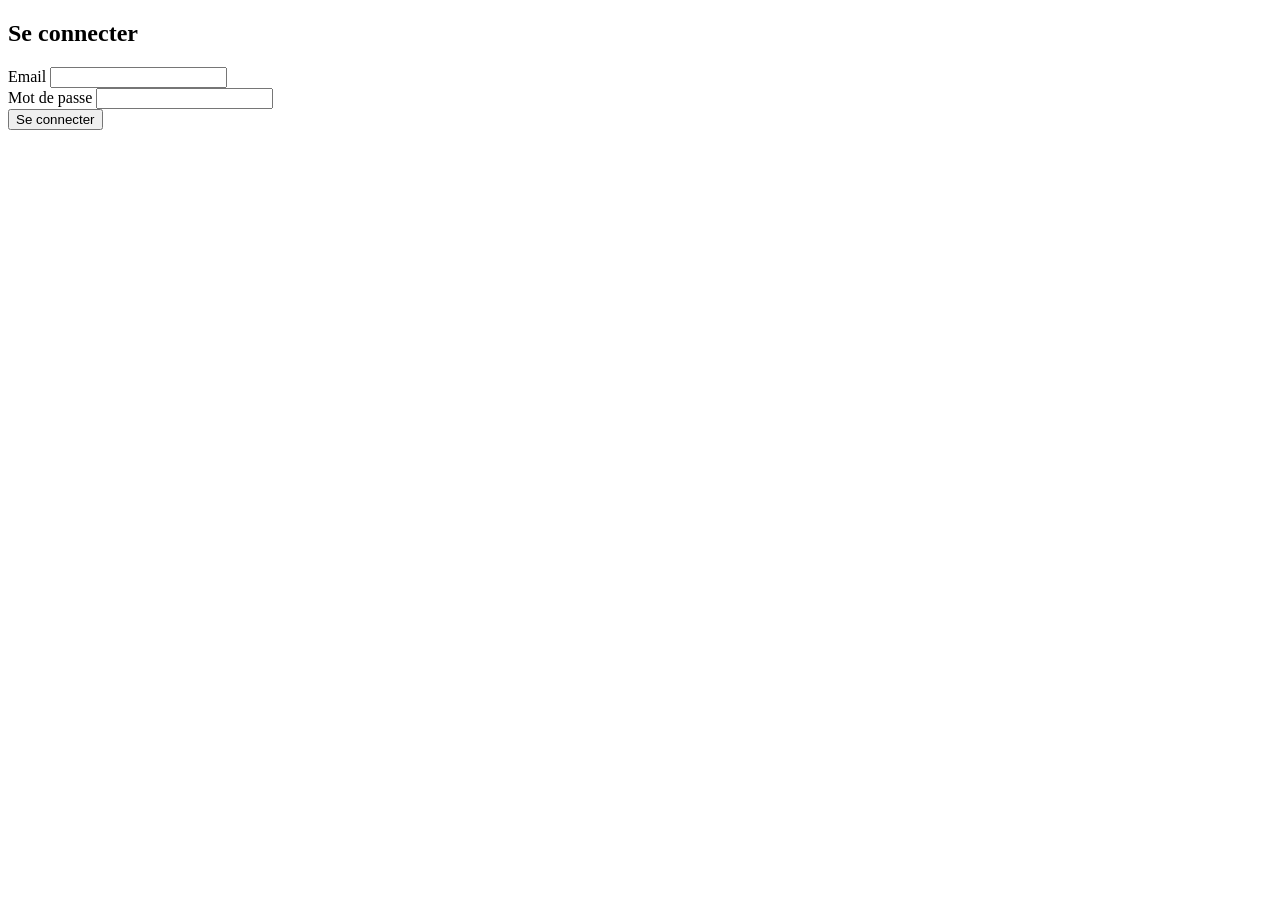
==== form/index.html @ 9e53519d "Update index.html" ====
Index · HTML
<!DOCTYPE html>
<html lang="fr">
<head>
    <meta charset="UTF-8">
    <meta name="viewport" content="width=device-width, initial-scale=1.0">
    <title>Accueil – Portail de signalements</title>
    <link rel="stylesheet" href="style.css">
</head>
<body>
    <div class="index-container">
        <h1>Portail de signalements internes</h1>
        <p id="welcome-message">Bienvenue</p>

        <div class="menu">
            <a href="harcèlement_report_form.html" class="menu-card">
                <h2> Déposer un signalement</h2>
                <p>Signalez un comportement problématique de façon confidentielle ou anonyme.</p>
            </a>

            <div class="menu-card">
                <h2> Suivre mon signalement</h2>
                <p>Consultez l'état de votre dossier grâce à votre code de suivi.</p>
                <input type="text" placeholder="Code de suivi (ex: SIG-2025-034)" style="margin-top:10px; width:100%; padding:8px; box-sizing:border-box;">
                <button style="margin-top:8px;">Rechercher</button>
            </div>
        </div>

        <br>
        <button onclick="logout()">Se déconnecter</button>
        <p id="message"></p>
    </div>

    <script>

      
        // Vérifie si l'utilisateur est connecté
        const user = JSON.parse(localStorage.getItem('user'));
        if (!user) {
            window.location.href = 'login.html';
        } else {
            document.getElementById('welcome-message').textContent = 'Bienvenue, ' + user.email;
        }

        function logout() {
            localStorage.removeItem('user');
            window.location.href = 'login.html';
        }
    </script>
</body>
</html>
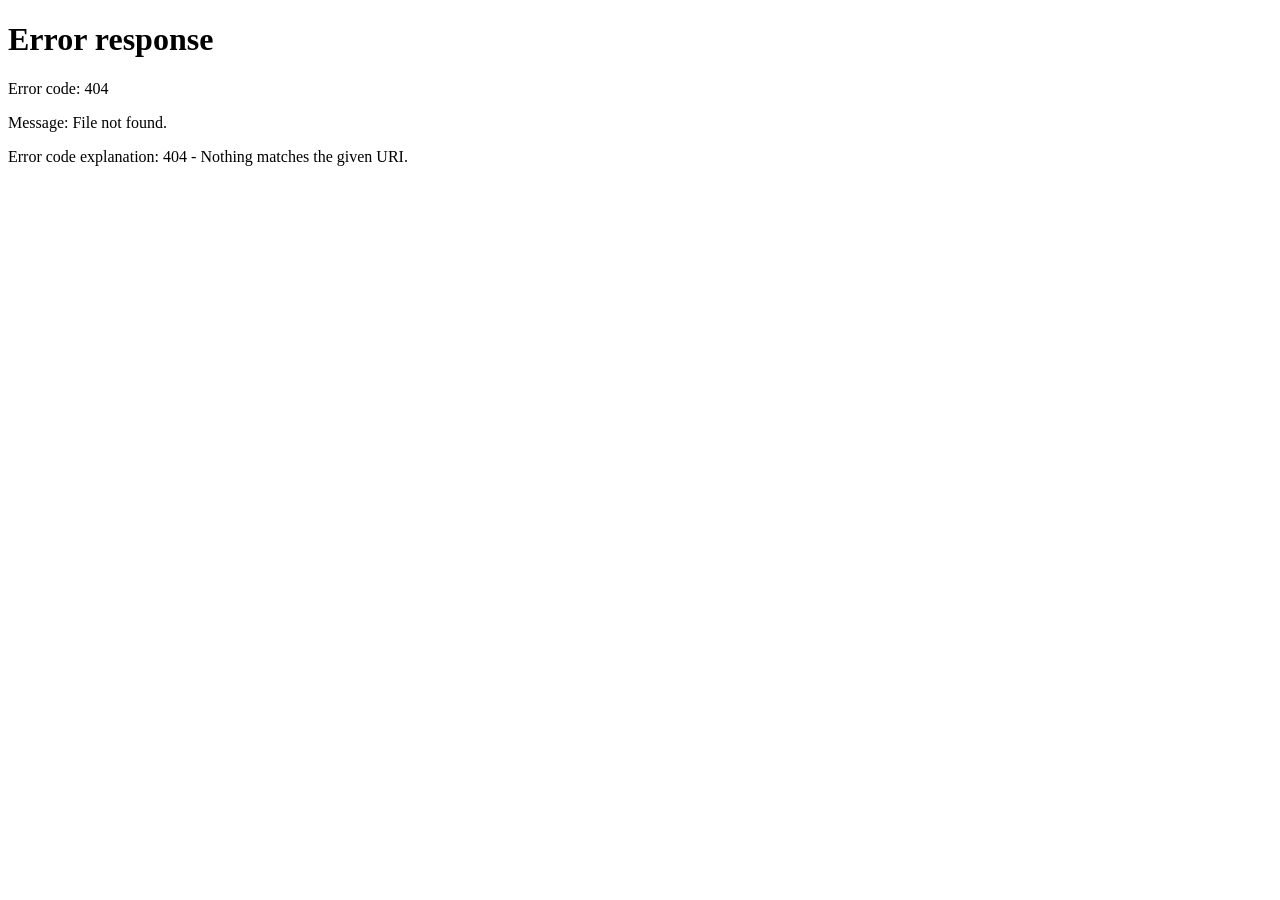
==== commit ac15e6fe: "Update index.html" ====
--- a/form/index.html
+++ b/form/index.html
@@ -13,13 +13,13 @@
         <p id="welcome-message">Bienvenue</p>
 
         <div class="menu">
-            <a href="harcèlement_report_form.html" class="menu-card">
-                <h2> Déposer un signalement</h2>
+            <a href="form/harassment_report_form.html" class="menu-card">
+                <h2>Déposer un signalement</h2>
                 <p>Signalez un comportement problématique de façon confidentielle ou anonyme.</p>
             </a>
 
             <div class="menu-card">
-                <h2> Suivre mon signalement</h2>
+                <h2>Suivre mon signalement</h2>
                 <p>Consultez l'état de votre dossier grâce à votre code de suivi.</p>
                 <input type="text" placeholder="Code de suivi (ex: SIG-2025-034)" style="margin-top:10px; width:100%; padding:8px; box-sizing:border-box;">
                 <button style="margin-top:8px;">Rechercher</button>
@@ -37,14 +37,14 @@
         // Vérifie si l'utilisateur est connecté
         const user = JSON.parse(localStorage.getItem('user'));
         if (!user) {
-            window.location.href = 'login.html';
+            window.location.href = 'form/login.html';
         } else {
             document.getElementById('welcome-message').textContent = 'Bienvenue, ' + user.email;
         }
 
         function logout() {
             localStorage.removeItem('user');
-            window.location.href = 'login.html';
+            window.location.href = 'form/login.html';
         }
     </script>
 </body>
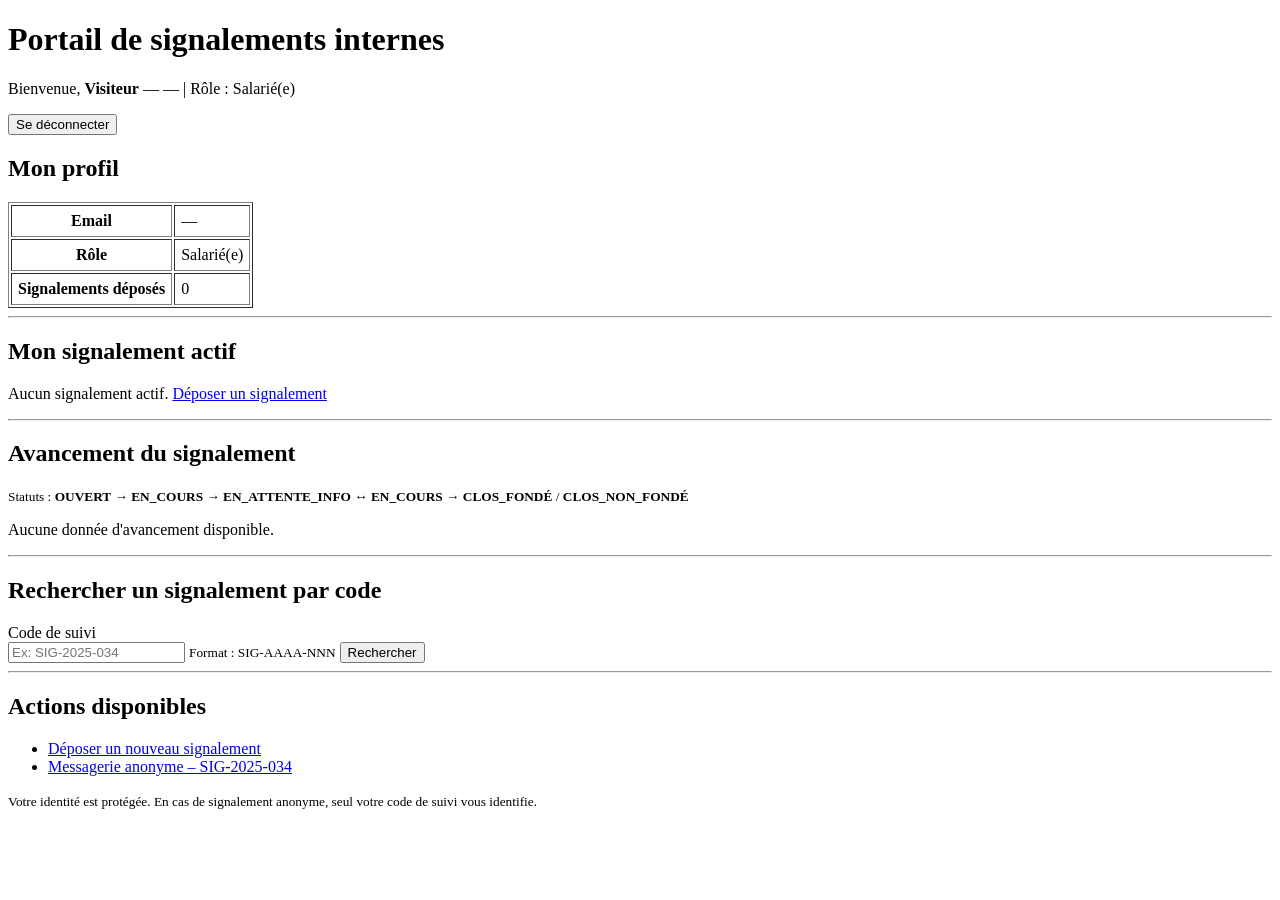
==== commit be9095a0: "Update index.html" ====
--- a/form/index.html
+++ b/form/index.html
@@ -1,51 +1,412 @@
-Index · HTML
 <!DOCTYPE html>
 <html lang="fr">
 <head>
     <meta charset="UTF-8">
     <meta name="viewport" content="width=device-width, initial-scale=1.0">
-    <title>Accueil – Portail de signalements</title>
-    <link rel="stylesheet" href="style.css">
+    <meta name="description" content="Portail de signalements internes – HRComplianceTech Solutions">
+    <title>Portail de signalements – HRComplianceTech Solutions</title>
 </head>
 <body>
-    <div class="index-container">
-        <h1>Portail de signalements internes</h1>
-        <p id="welcome-message">Bienvenue</p>
-
-        <div class="menu">
-            <a href="form/harassment_report_form.html" class="menu-card">
-                <h2>Déposer un signalement</h2>
-                <p>Signalez un comportement problématique de façon confidentielle ou anonyme.</p>
-            </a>
-
-            <div class="menu-card">
-                <h2>Suivre mon signalement</h2>
-                <p>Consultez l'état de votre dossier grâce à votre code de suivi.</p>
-                <input type="text" placeholder="Code de suivi (ex: SIG-2025-034)" style="margin-top:10px; width:100%; padding:8px; box-sizing:border-box;">
-                <button style="margin-top:8px;">Rechercher</button>
-            </div>
+
+<header>
+    <h1>Portail de signalements internes</h1>
+    <nav aria-label="Navigation utilisateur">
+        <p>Bienvenue, <strong id="welcomeName"></strong> — <span id="welcomeEmail"></span> | Rôle : <span id="welcomeRole"></span></p>
+        <button id="logoutBtn" type="button">Se déconnecter</button>
+    </nav>
+</header>
+
+<main>
+
+    <section id="section-profil" aria-labelledby="titre-profil">
+        <h2 id="titre-profil">Mon profil</h2>
+        <table border="1" cellpadding="6">
+            <tbody>
+                <tr><th scope="row">Email</th><td id="profileEmail"></td></tr>
+                <tr><th scope="row">Rôle</th><td id="profileRole"></td></tr>
+                <tr><th scope="row">Signalements déposés</th><td id="totalCount"></td></tr>
+            </tbody>
+        </table>
+    </section>
+
+    <hr>
+
+    <section id="section-signalement" aria-labelledby="titre-signalement">
+        <h2 id="titre-signalement">Mon signalement actif</h2>
+        <div id="activeReport" aria-live="polite"></div>
+    </section>
+
+    <hr>
+
+    <section id="section-avancement" aria-labelledby="titre-avancement">
+        <h2 id="titre-avancement">Avancement du signalement</h2>
+        <p><small>Statuts : <strong>OUVERT</strong> → <strong>EN_COURS</strong> → <strong>EN_ATTENTE_INFO</strong> ↔ <strong>EN_COURS</strong> → <strong>CLOS_FONDÉ</strong> / <strong>CLOS_NON_FONDÉ</strong></small></p>
+        <div id="progressSection" aria-live="polite"></div>
+    </section>
+
+    <hr>
+
+    <section id="section-recherche" aria-labelledby="titre-recherche">
+        <h2 id="titre-recherche">Rechercher un signalement par code</h2>
+        <label for="searchInput">Code de suivi</label><br>
+        <input type="text" id="searchInput" placeholder="Ex: SIG-2025-034"
+               autocomplete="off" spellcheck="false" maxlength="20"
+               pattern="SIG-\d{4}-\d{3,}" aria-describedby="searchHint">
+        <span id="searchHint"><small> Format : SIG-AAAA-NNN</small></span>
+        <button type="button" id="searchBtn">Rechercher</button>
+        <div id="searchResult" role="status" aria-live="polite"></div>
+    </section>
+
+    <hr>
+
+    <section id="section-actions" aria-labelledby="titre-actions">
+        <h2 id="titre-actions">Actions disponibles</h2>
+        <div id="actionsSection"></div>
+    </section>
+
+    <section id="rhSection" aria-labelledby="titre-rh" hidden>
+        <hr>
+        <h2 id="titre-rh">Tableau de bord RH / Juriste</h2>
+        <label for="filterStatus">Statut :</label>
+        <select id="filterStatus">
+            <option value="">Tous</option>
+            <option value="OUVERT">Ouvert</option>
+            <option value="EN_COURS">En cours d'instruction</option>
+            <option value="EN_ATTENTE_INFO">En attente d'informations</option>
+            <option value="CLOS_FONDE">Clôturé – Fondé</option>
+            <option value="CLOS_NON_FONDE">Clôturé – Non fondé</option>
+        </select>
+        <label for="filterType">Type :</label>
+        <select id="filterType">
+            <option value="">Tous</option>
+            <option value="moral_harassment">Harcèlement moral</option>
+            <option value="sexual_harassment">Harcèlement sexuel</option>
+            <option value="discriminatory_harassment">Harcèlement discriminatoire</option>
+            <option value="abuse_of_authority">Abus d'autorité</option>
+            <option value="discrimination">Discrimination</option>
+            <option value="ethics">Atteinte à l'éthique / intégrité</option>
+        </select>
+        <p id="rhTableCount" aria-live="polite"></p>
+        <table border="1" cellpadding="6" id="rhTable">
+            <caption>Signalements en attente de traitement</caption>
+            <thead>
+                <tr><th scope="col">Code</th><th scope="col">Type</th><th scope="col">Statut</th><th scope="col">Date de dépôt</th><th scope="col">Anonyme</th><th scope="col">Action</th></tr>
+            </thead>
+            <tbody id="rhTableBody"></tbody>
+        </table>
+    </section>
+
+    <section id="section-log" aria-labelledby="titre-log" hidden>
+        <hr>
+        <h2 id="titre-log">Journal d'activité (session en cours)</h2>
+        <p><small>Les 10 dernières actions de cette session.</small></p>
+        <div id="sessionLog" role="log" aria-live="polite" aria-atomic="false">
+            <p><em>Aucune action enregistrée pour l'instant.</em></p>
         </div>
-
-        <br>
-        <button onclick="logout()">Se déconnecter</button>
-        <p id="message"></p>
-    </div>
-
-    <script>
-
-      
-        // Vérifie si l'utilisateur est connecté
-        const user = JSON.parse(localStorage.getItem('user'));
-        if (!user) {
-            window.location.href = 'form/login.html';
-        } else {
-            document.getElementById('welcome-message').textContent = 'Bienvenue, ' + user.email;
-        }
-
-        function logout() {
-            localStorage.removeItem('user');
-            window.location.href = 'form/login.html';
-        }
-    </script>
+    </section>
+
+</main>
+
+
+<script>
+/* =====================================================================
+   UTILITAIRES
+===================================================================== */
+
+const $ = id => document.getElementById(id);
+
+function escapeHTML(val) {
+    if (val == null) return '';
+    return String(val)
+        .replace(/&/g, '&amp;').replace(/</g, '&lt;')
+        .replace(/>/g, '&gt;').replace(/"/g, '&quot;').replace(/'/g, '&#039;');
+}
+
+function now() {
+    return new Date().toLocaleString('fr-FR', {
+        day: '2-digit', month: '2-digit', year: 'numeric', hour: '2-digit', minute: '2-digit'
+    });
+}
+
+/* =====================================================================
+   CONSTANTES ET LIBELLÉS
+===================================================================== */
+
+const VALID_ROLES   = ['salarie', 'rh', 'juriste', 'admin'];
+const ROLE_LABELS   = { salarie: 'Salarié(e)', rh: 'Responsable RH', juriste: 'Juriste', admin: 'Administrateur technique' };
+const STATUS_LABELS = { OUVERT: 'Ouvert', EN_COURS: "En cours d'instruction", EN_ATTENTE_INFO: "En attente d'informations", CLOS_FONDE: 'Clôturé – Fondé', CLOS_NON_FONDE: 'Clôturé – Non fondé' };
+const TYPE_LABELS   = { moral_harassment: 'Harcèlement moral', sexual_harassment: 'Harcèlement sexuel', discriminatory_harassment: 'Harcèlement discriminatoire', abuse_of_authority: "Abus d'autorité", discrimination: 'Discrimination', ethics: "Atteinte à l'éthique / intégrité" };
+const CODE_REGEX    = /^SIG-\d{4}-\d{3,}$/;
+
+/* =====================================================================
+   DONNÉES MOCKÉES
+===================================================================== */
+
+const mockReports = {
+    'SIG-2025-034': {
+        type: 'moral_harassment', status: 'EN_COURS', date: '12/03/2025',
+        anonymous: false, author: 'Marie Lambert', title: 'Pression répétée de la hiérarchie',
+        steps: [
+            { label: 'Signalement déposé',      date: '12/03/2025 09h14',  done: true },
+            { label: 'Accusé de réception',      date: '12/03/2025 09h22',  done: true },
+            { label: 'Instruction en cours',     date: 'Depuis 14/03/2025', done: false, current: true },
+            { label: 'Audition (si nécessaire)', date: '',                  done: false },
+            { label: 'Décision et clôture',      date: '',                  done: false }
+        ]
+    },
+    'SIG-2025-011': {
+        type: 'abuse_of_authority', status: 'CLOS_FONDE', date: '15/01/2025',
+        anonymous: true, author: 'Anonyme', title: 'Comportement intimidant du responsable de service',
+        steps: [
+            { label: 'Signalement déposé',  date: '15/01/2025', done: true },
+            { label: 'Accusé de réception', date: '15/01/2025', done: true },
+            { label: 'Instruction',         date: '20/01/2025', done: true },
+            { label: 'Audition',            date: '28/01/2025', done: true },
+            { label: 'Clôture – Fondé',     date: '10/02/2025', done: true }
+        ]
+    },
+    'SIG-2025-050': {
+        type: 'sexual_harassment', status: 'EN_ATTENTE_INFO', date: '01/03/2025',
+        anonymous: false, author: 'Paul Dupont', title: 'Comportements déplacés lors de réunions',
+        steps: [
+            { label: 'Signalement déposé',        date: '01/03/2025',        done: true },
+            { label: 'Accusé de réception',        date: '01/03/2025',        done: true },
+            { label: "En attente d'informations",  date: 'Depuis 05/03/2025', done: false, current: true },
+            { label: 'Audition (si nécessaire)',   date: '',                  done: false },
+            { label: 'Décision et clôture',        date: '',                  done: false }
+        ]
+    }
+};
+
+/* =====================================================================
+   GESTION UTILISATEUR
+===================================================================== */
+
+function buildGuestUser() { return { first_name: 'Visiteur', last_name: '', email: '—', role: 'salarie' }; }
+function fullName(u)       { return `${u.first_name} ${u.last_name}`.trim(); }
+
+function loadUser() {
+    try {
+        const raw = localStorage.getItem('user');
+        if (!raw) return buildGuestUser();
+        const p = JSON.parse(raw);
+        const invalid = typeof p.first_name !== 'string' || !p.first_name.trim()
+                     || typeof p.last_name  !== 'string' || typeof p.email !== 'string'
+                     || !VALID_ROLES.includes(p.role);
+        if (invalid) { console.warn('[Auth] Données invalides – utilisateur invité.'); return buildGuestUser(); }
+        return { first_name: p.first_name.trim(), last_name: p.last_name.trim(), email: p.email.trim(), role: p.role };
+    } catch (e) {
+        console.error('[Auth]', e);
+        return buildGuestUser();
+    }
+}
+
+const user = loadUser();
+
+/* =====================================================================
+   JOURNAL DE SESSION
+===================================================================== */
+
+const sessionLog = [];
+
+function logAction(action, detail = '') {
+    sessionLog.unshift({ timestamp: now(), role: ROLE_LABELS[user.role] || user.role, action, detail });
+    if (sessionLog.length > 50) sessionLog.pop();
+    renderLog();
+}
+
+function renderLog() {
+    const logDiv = $('sessionLog');
+    if (!logDiv) return;
+    const rows = sessionLog.slice(0, 10);
+    if (!rows.length) { logDiv.innerHTML = '<p><em>Aucune action enregistrée.</em></p>'; return; }
+    logDiv.innerHTML =
+        `<table border="1" cellpadding="4"><thead><tr><th>Heure</th><th>Rôle</th><th>Action</th><th>Détail</th></tr></thead><tbody>` +
+        rows.map(e =>
+            `<tr><td><small>${escapeHTML(e.timestamp)}</small></td><td>${escapeHTML(e.role)}</td>` +
+            `<td>${escapeHTML(e.action)}</td><td>${escapeHTML(e.detail)}</td></tr>`
+        ).join('') + '</tbody></table>';
+}
+
+/* =====================================================================
+   LOGIQUE MÉTIER
+===================================================================== */
+
+function getReportByCode(code)  { return mockReports[code.toUpperCase()] || null; }
+function countUserReports()     { return Object.values(mockReports).filter(r => r.author === fullName(user)).length; }
+function canAccessReport(report){ return ['rh', 'juriste', 'admin'].includes(user.role) || report.author === fullName(user) || report.anonymous; }
+
+function findActiveReportCode() {
+    const closed = ['CLOS_FONDE', 'CLOS_NON_FONDE'];
+    return Object.keys(mockReports).find(code => {
+        const r = mockReports[code];
+        return r.author === fullName(user) && !closed.includes(r.status);
+    }) || null;
+}
+
+/* =====================================================================
+   FONCTIONS DE RENDU
+===================================================================== */
+
+function renderProfile() {
+    const name  = fullName(user);
+    const email = user.email;
+    const role  = ROLE_LABELS[user.role] || user.role;
+    $('welcomeName').textContent  = name;
+    $('welcomeEmail').textContent = email;
+    $('welcomeRole').textContent  = role;
+    $('profileEmail').textContent = email;
+    $('profileRole').textContent  = role;
+    $('totalCount').textContent   = countUserReports();
+    document.title = `Portail – ${role} | HRComplianceTech`;
+}
+
+function renderActiveReport() {
+    const div  = $('activeReport');
+    const code = findActiveReportCode();
+    if (!code) {
+        div.innerHTML = '<p>Aucun signalement actif. <a href="form/harassment_report_form.html">Déposer un signalement</a></p>';
+        return;
+    }
+    const r = mockReports[code];
+    div.innerHTML = `
+        <table border="1" cellpadding="6"><tbody>
+        <tr><th scope="row">Code</th><td><strong>${escapeHTML(code)}</strong></td></tr>
+        <tr><th scope="row">Type</th><td>${escapeHTML(TYPE_LABELS[r.type]     || r.type)}</td></tr>
+        <tr><th scope="row">Titre</th><td>${escapeHTML(r.title)}</td></tr>
+        <tr><th scope="row">Statut</th><td><strong>${escapeHTML(STATUS_LABELS[r.status] || r.status)}</strong></td></tr>
+        <tr><th scope="row">Date de dépôt</th><td>${escapeHTML(r.date)}</td></tr>
+        <tr><th scope="row">Anonyme</th><td>${r.anonymous ? 'Oui' : 'Non'}</td></tr>
+        </tbody></table>`;
+    logAction('Consultation signalement actif', code);
+}
+
+function renderProgress() {
+    const div  = $('progressSection');
+    const code = findActiveReportCode();
+    if (!code || !mockReports[code].steps) {
+        div.innerHTML = "<p>Aucune donnée d'avancement disponible.</p>";
+        return;
+    }
+    const steps = mockReports[code].steps;
+    const done  = steps.filter(s => s.done).length;
+    const pct   = Math.round((done / steps.length) * 100);
+    div.innerHTML =
+        '<ol>' + steps.map(s => {
+            const marker = s.done ? ' ✔' : (s.current ? ' → <em>(étape en cours)</em>' : '');
+            return `<li><strong>${escapeHTML(s.label)}</strong>${s.date ? ' – ' + escapeHTML(s.date) : ''}${marker}</li>`;
+        }).join('') + '</ol>' +
+        `<p>Progression : <progress value="${pct}" max="100" aria-label="${pct}%"></progress> ${pct}&nbsp;% (${done}/${steps.length} étapes)</p>`;
+}
+
+function renderActions() {
+    const div  = $('actionsSection');
+    const code = findActiveReportCode() || 'SIG-2025-034';
+    if (user.role === 'salarie') {
+        div.innerHTML =
+            `<ul><li><a href="form/harassment_report_form.html">Déposer un nouveau signalement</a></li>` +
+            `<li><a href="form/messaging.html?code=${encodeURIComponent(code)}">Messagerie anonyme – ${escapeHTML(code)}</a></li></ul>` +
+            `<p><small>Votre identité est protégée. En cas de signalement anonyme, seul votre code de suivi vous identifie.</small></p>`;
+    } else if (user.role === 'rh' || user.role === 'juriste') {
+        div.innerHTML =
+            `<ul><li><a href="dashboard/rh_dashboard.html">Accéder au portail RH/Juriste</a></li>` +
+            `<li><a href="dashboard/stats.html">Statistiques et indicateurs</a></li></ul>`;
+        $('rhSection').removeAttribute('hidden');
+        $('section-log').removeAttribute('hidden');
+        renderRhTable();
+        logAction('Accès tableau de bord RH/Juriste');
+    } else if (user.role === 'admin') {
+        div.innerHTML =
+            `<ul><li><a href="admin/users.html">Gestion des utilisateurs et des droits</a></li>` +
+            `<li><a href="admin/audit_log.html">Journal d'audit complet</a></li>` +
+            `<li><a href="admin/sync.html">Synchronisation avec l'application bureautique</a></li></ul>`;
+        $('section-log').removeAttribute('hidden');
+        logAction('Connexion administrateur');
+    }
+}
+
+function renderRhTable(filterStatus = '', filterType = '') {
+    let entries = Object.entries(mockReports).map(([code, report]) => ({ code, report }));
+    if (filterStatus) entries = entries.filter(e => e.report.status === filterStatus);
+    if (filterType)   entries = entries.filter(e => e.report.type   === filterType);
+    $('rhTableCount').textContent = `${entries.length} signalement(s) affiché(s).`;
+    const tbody = $('rhTableBody');
+    if (!entries.length) {
+        tbody.innerHTML = '<tr><td colspan="6"><em>Aucun signalement ne correspond aux filtres.</em></td></tr>';
+        return;
+    }
+    tbody.innerHTML = entries.map(({ code, report: r }) =>
+        `<tr><td>${escapeHTML(code)}</td>` +
+        `<td>${escapeHTML(TYPE_LABELS[r.type]     || r.type)}</td>` +
+        `<td>${escapeHTML(STATUS_LABELS[r.status] || r.status)}</td>` +
+        `<td>${escapeHTML(r.date)}</td>` +
+        `<td>${r.anonymous ? 'Oui' : 'Non'}</td>` +
+        `<td><a href="dashboard/case.html?id=${encodeURIComponent(code)}">Ouvrir le dossier</a></td></tr>`
+    ).join('');
+}
+
+/* =====================================================================
+   INTERACTIONS UTILISATEUR
+===================================================================== */
+
+function searchReport() {
+    const code   = $('searchInput').value.trim().toUpperCase();
+    const result = $('searchResult');
+    if (!CODE_REGEX.test(code)) {
+        result.innerHTML = '<p role="alert"><strong>Format invalide.</strong> Attendu : SIG-AAAA-NNN (ex : SIG-2025-034).</p>';
+        return;
+    }
+    const report = getReportByCode(code);
+    if (!report) {
+        result.innerHTML = `<p role="alert">Aucun signalement trouvé pour « ${escapeHTML(code)} ».</p>`;
+        logAction('Recherche – introuvable', code);
+        return;
+    }
+    if (!canAccessReport(report)) {
+        result.innerHTML = `<p role="alert"><strong>Accès refusé.</strong> Ce signalement n'est pas accessible avec votre rôle.</p>`;
+        logAction('Recherche – accès refusé', code);
+        return;
+    }
+    result.innerHTML =
+        `<p><strong>${escapeHTML(code)}</strong> – ${escapeHTML(TYPE_LABELS[report.type] || report.type)}</p>` +
+        `<p>Titre : ${escapeHTML(report.title)} | Statut : <strong>${escapeHTML(STATUS_LABELS[report.status] || report.status)}</strong></p>` +
+        `<p>Déposé le : ${escapeHTML(report.date)} | Anonyme : ${report.anonymous ? 'Oui' : 'Non'}</p>`;
+    logAction('Consultation via recherche', code);
+}
+
+function logout() {
+    if (!confirm('Confirmer la déconnexion ?')) return;
+    logAction('Déconnexion');
+    localStorage.removeItem('user');
+    sessionStorage.clear();
+    window.location.replace('form/login.html');
+}
+
+/* =====================================================================
+   INITIALISATION
+===================================================================== */
+
+function init() {
+    renderProfile();
+    renderActiveReport();
+    renderProgress();
+    renderActions();
+    logAction('Connexion au portail');
+}
+
+$('logoutBtn').addEventListener('click', logout);
+$('searchBtn').addEventListener('click', searchReport);
+$('searchInput').addEventListener('keydown', e => { if (e.key === 'Enter') searchReport(); });
+
+['filterStatus', 'filterType'].forEach(id => {
+    $(id).addEventListener('change', function () {
+        renderRhTable($('filterStatus').value, $('filterType').value);
+        logAction(id === 'filterStatus' ? 'Filtre statut' : 'Filtre type', this.value || 'Tous');
+    });
+});
+
+init();
+</script>
+
 </body>
 </html>
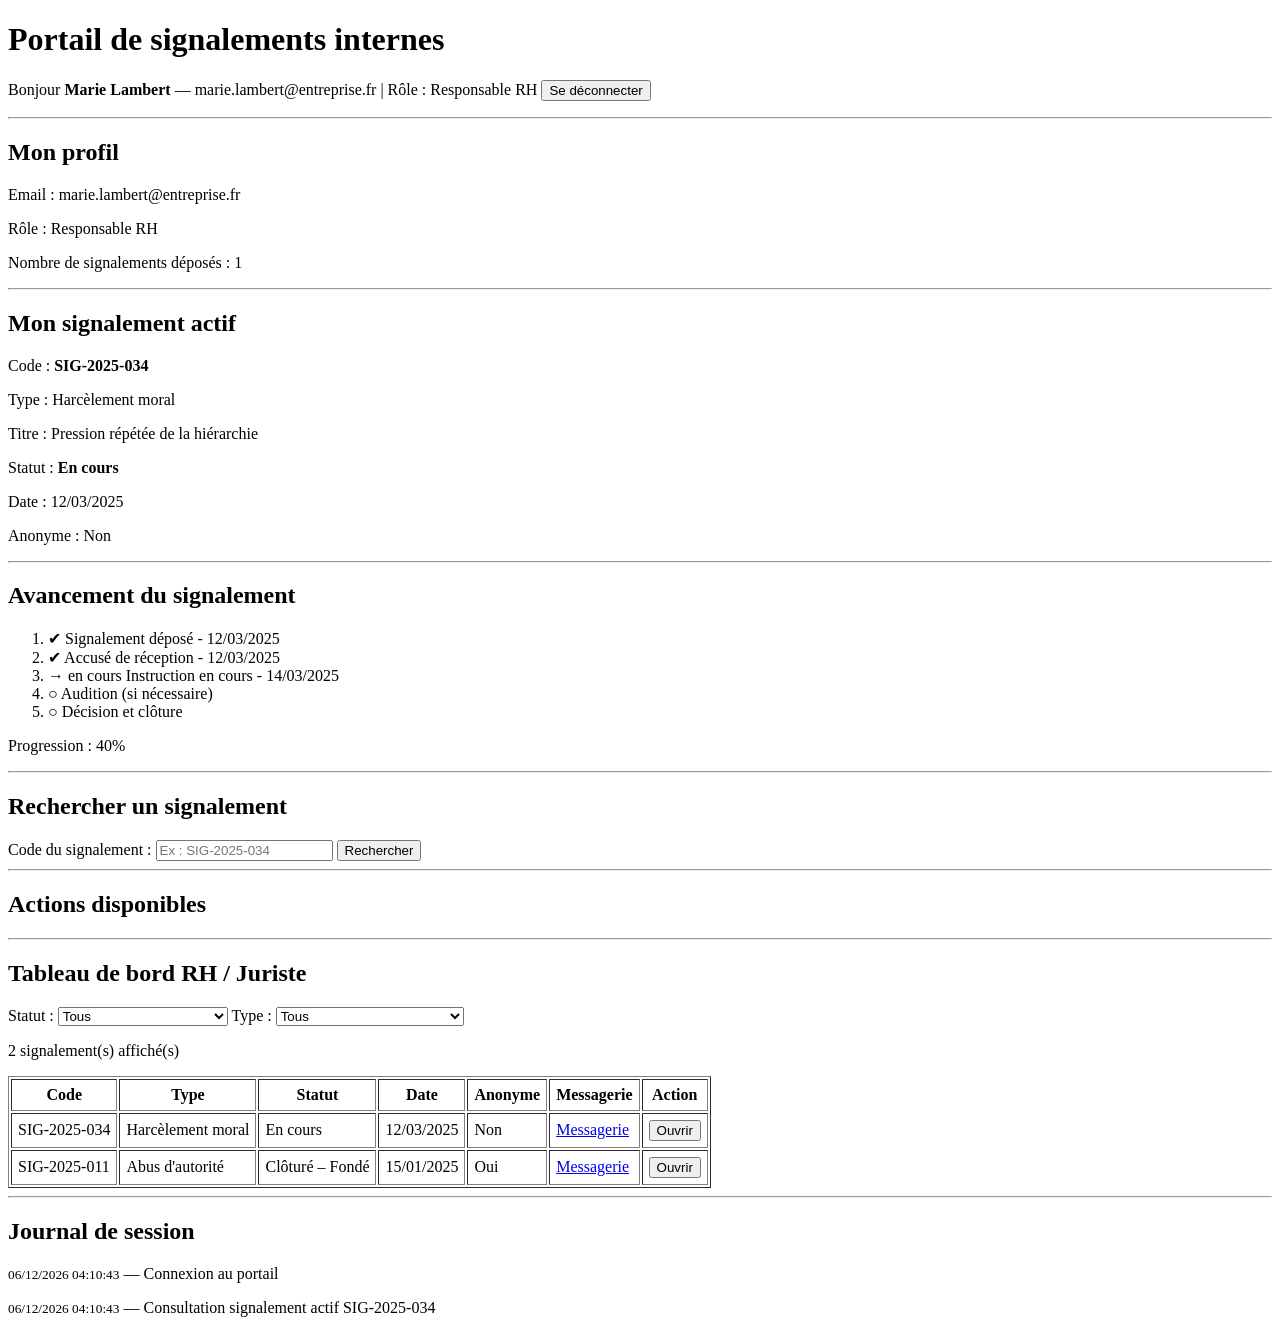
==== commit 0c0c436c: "Update index.html" ====
--- a/form/index.html
+++ b/form/index.html
@@ -1,411 +1,402 @@
 <!DOCTYPE html>
 <html lang="fr">
+
 <head>
-    <meta charset="UTF-8">
-    <meta name="viewport" content="width=device-width, initial-scale=1.0">
-    <meta name="description" content="Portail de signalements internes – HRComplianceTech Solutions">
-    <title>Portail de signalements – HRComplianceTech Solutions</title>
+<meta charset="UTF-8">
+<meta name="viewport" content="width=device-width, initial-scale=1.0">
+<title>Portail de signalement interne – HRComplianceTech</title>
 </head>
+
 <body>
 
 <header>
-    <h1>Portail de signalements internes</h1>
-    <nav aria-label="Navigation utilisateur">
-        <p>Bienvenue, <strong id="welcomeName"></strong> — <span id="welcomeEmail"></span> | Rôle : <span id="welcomeRole"></span></p>
-        <button id="logoutBtn" type="button">Se déconnecter</button>
-    </nav>
+<h1>Portail de signalements internes</h1>
+
+<p>
+Bonjour <strong id="welcomeName"></strong> —
+<span id="welcomeEmail"></span> |
+Rôle : <span id="welcomeRole"></span>
+<button id="logoutBtn" type="button">Se déconnecter</button>
+</p>
 </header>
 
+<hr>
+
 <main>
 
-    <section id="section-profil" aria-labelledby="titre-profil">
-        <h2 id="titre-profil">Mon profil</h2>
-        <table border="1" cellpadding="6">
-            <tbody>
-                <tr><th scope="row">Email</th><td id="profileEmail"></td></tr>
-                <tr><th scope="row">Rôle</th><td id="profileRole"></td></tr>
-                <tr><th scope="row">Signalements déposés</th><td id="totalCount"></td></tr>
-            </tbody>
-        </table>
-    </section>
-
-    <hr>
-
-    <section id="section-signalement" aria-labelledby="titre-signalement">
-        <h2 id="titre-signalement">Mon signalement actif</h2>
-        <div id="activeReport" aria-live="polite"></div>
-    </section>
-
-    <hr>
-
-    <section id="section-avancement" aria-labelledby="titre-avancement">
-        <h2 id="titre-avancement">Avancement du signalement</h2>
-        <p><small>Statuts : <strong>OUVERT</strong> → <strong>EN_COURS</strong> → <strong>EN_ATTENTE_INFO</strong> ↔ <strong>EN_COURS</strong> → <strong>CLOS_FONDÉ</strong> / <strong>CLOS_NON_FONDÉ</strong></small></p>
-        <div id="progressSection" aria-live="polite"></div>
-    </section>
-
-    <hr>
-
-    <section id="section-recherche" aria-labelledby="titre-recherche">
-        <h2 id="titre-recherche">Rechercher un signalement par code</h2>
-        <label for="searchInput">Code de suivi</label><br>
-        <input type="text" id="searchInput" placeholder="Ex: SIG-2025-034"
-               autocomplete="off" spellcheck="false" maxlength="20"
-               pattern="SIG-\d{4}-\d{3,}" aria-describedby="searchHint">
-        <span id="searchHint"><small> Format : SIG-AAAA-NNN</small></span>
-        <button type="button" id="searchBtn">Rechercher</button>
-        <div id="searchResult" role="status" aria-live="polite"></div>
-    </section>
-
-    <hr>
-
-    <section id="section-actions" aria-labelledby="titre-actions">
-        <h2 id="titre-actions">Actions disponibles</h2>
-        <div id="actionsSection"></div>
-    </section>
-
-    <section id="rhSection" aria-labelledby="titre-rh" hidden>
-        <hr>
-        <h2 id="titre-rh">Tableau de bord RH / Juriste</h2>
-        <label for="filterStatus">Statut :</label>
-        <select id="filterStatus">
-            <option value="">Tous</option>
-            <option value="OUVERT">Ouvert</option>
-            <option value="EN_COURS">En cours d'instruction</option>
-            <option value="EN_ATTENTE_INFO">En attente d'informations</option>
-            <option value="CLOS_FONDE">Clôturé – Fondé</option>
-            <option value="CLOS_NON_FONDE">Clôturé – Non fondé</option>
-        </select>
-        <label for="filterType">Type :</label>
-        <select id="filterType">
-            <option value="">Tous</option>
-            <option value="moral_harassment">Harcèlement moral</option>
-            <option value="sexual_harassment">Harcèlement sexuel</option>
-            <option value="discriminatory_harassment">Harcèlement discriminatoire</option>
-            <option value="abuse_of_authority">Abus d'autorité</option>
-            <option value="discrimination">Discrimination</option>
-            <option value="ethics">Atteinte à l'éthique / intégrité</option>
-        </select>
-        <p id="rhTableCount" aria-live="polite"></p>
-        <table border="1" cellpadding="6" id="rhTable">
-            <caption>Signalements en attente de traitement</caption>
-            <thead>
-                <tr><th scope="col">Code</th><th scope="col">Type</th><th scope="col">Statut</th><th scope="col">Date de dépôt</th><th scope="col">Anonyme</th><th scope="col">Action</th></tr>
-            </thead>
-            <tbody id="rhTableBody"></tbody>
-        </table>
-    </section>
-
-    <section id="section-log" aria-labelledby="titre-log" hidden>
-        <hr>
-        <h2 id="titre-log">Journal d'activité (session en cours)</h2>
-        <p><small>Les 10 dernières actions de cette session.</small></p>
-        <div id="sessionLog" role="log" aria-live="polite" aria-atomic="false">
-            <p><em>Aucune action enregistrée pour l'instant.</em></p>
-        </div>
-    </section>
+<h2>Mon profil</h2>
+<p>Email : <span id="profileEmail"></span></p>
+<p>Rôle : <span id="profileRole"></span></p>
+<p>Nombre de signalements déposés : <span id="totalCount"></span></p>
+
+<hr>
+
+<h2>Mon signalement actif</h2>
+<div id="activeReport"></div>
+
+<hr>
+
+<h2>Avancement du signalement</h2>
+<div id="progressSection"></div>
+
+<hr>
+
+<h2>Rechercher un signalement</h2>
+
+<label for="searchInput">Code du signalement :</label>
+<input type="text" id="searchInput" placeholder="Ex : SIG-2025-034" maxlength="20">
+<button type="button" id="searchBtn">Rechercher</button>
+
+<div id="searchResult"></div>
+
+<hr>
+
+<h2>Actions disponibles</h2>
+<div id="actionsSection"></div>
+
+<div id="rhSection" hidden>
+
+<hr>
+
+<h2>Tableau de bord RH / Juriste</h2>
+
+<p>
+Statut :
+<select id="filterStatus">
+<option value="">Tous</option>
+<option value="OUVERT">Ouvert</option>
+<option value="EN_COURS">En cours</option>
+<option value="EN_ATTENTE_INFO">En attente d'informations</option>
+<option value="CLOS_FONDE">Clôturé – Fondé</option>
+<option value="CLOS_NON_FONDE">Clôturé – Non fondé</option>
+</select>
+
+Type :
+<select id="filterType">
+<option value="">Tous</option>
+<option value="moral_harassment">Harcèlement moral</option>
+<option value="sexual_harassment">Harcèlement sexuel</option>
+<option value="discriminatory_harassment">Harcèlement discriminatoire</option>
+<option value="abuse_of_authority">Abus d'autorité</option>
+</select>
+</p>
+
+<p id="rhTableCount"></p>
+
+<table border="1" cellpadding="6">
+<thead>
+<tr>
+<th>Code</th>
+<th>Type</th>
+<th>Statut</th>
+<th>Date</th>
+<th>Anonyme</th>
+<th>Messagerie</th>
+<th>Action</th>
+</tr>
+</thead>
+
+<tbody id="rhTableBody"></tbody>
+</table>
+
+</div>
+
+<div id="section-log" hidden>
+
+<hr>
+
+<h2>Journal de session</h2>
+<div id="sessionLog">
+<em>Aucune action enregistrée.</em>
+</div>
+
+</div>
 
 </main>
 
-
 <script>
-/* =====================================================================
-   UTILITAIRES
-===================================================================== */
-
-const $ = id => document.getElementById(id);
-
-function escapeHTML(val) {
-    if (val == null) return '';
-    return String(val)
-        .replace(/&/g, '&amp;').replace(/</g, '&lt;')
-        .replace(/>/g, '&gt;').replace(/"/g, '&quot;').replace(/'/g, '&#039;');
-}
-
-function now() {
-    return new Date().toLocaleString('fr-FR', {
-        day: '2-digit', month: '2-digit', year: 'numeric', hour: '2-digit', minute: '2-digit'
-    });
-}
-
-/* =====================================================================
-   CONSTANTES ET LIBELLÉS
-===================================================================== */
-
-const VALID_ROLES   = ['salarie', 'rh', 'juriste', 'admin'];
-const ROLE_LABELS   = { salarie: 'Salarié(e)', rh: 'Responsable RH', juriste: 'Juriste', admin: 'Administrateur technique' };
-const STATUS_LABELS = { OUVERT: 'Ouvert', EN_COURS: "En cours d'instruction", EN_ATTENTE_INFO: "En attente d'informations", CLOS_FONDE: 'Clôturé – Fondé', CLOS_NON_FONDE: 'Clôturé – Non fondé' };
-const TYPE_LABELS   = { moral_harassment: 'Harcèlement moral', sexual_harassment: 'Harcèlement sexuel', discriminatory_harassment: 'Harcèlement discriminatoire', abuse_of_authority: "Abus d'autorité", discrimination: 'Discrimination', ethics: "Atteinte à l'éthique / intégrité" };
-const CODE_REGEX    = /^SIG-\d{4}-\d{3,}$/;
-
-/* =====================================================================
-   DONNÉES MOCKÉES
-===================================================================== */
-
-const mockReports = {
-    'SIG-2025-034': {
-        type: 'moral_harassment', status: 'EN_COURS', date: '12/03/2025',
-        anonymous: false, author: 'Marie Lambert', title: 'Pression répétée de la hiérarchie',
-        steps: [
-            { label: 'Signalement déposé',      date: '12/03/2025 09h14',  done: true },
-            { label: 'Accusé de réception',      date: '12/03/2025 09h22',  done: true },
-            { label: 'Instruction en cours',     date: 'Depuis 14/03/2025', done: false, current: true },
-            { label: 'Audition (si nécessaire)', date: '',                  done: false },
-            { label: 'Décision et clôture',      date: '',                  done: false }
-        ]
-    },
-    'SIG-2025-011': {
-        type: 'abuse_of_authority', status: 'CLOS_FONDE', date: '15/01/2025',
-        anonymous: true, author: 'Anonyme', title: 'Comportement intimidant du responsable de service',
-        steps: [
-            { label: 'Signalement déposé',  date: '15/01/2025', done: true },
-            { label: 'Accusé de réception', date: '15/01/2025', done: true },
-            { label: 'Instruction',         date: '20/01/2025', done: true },
-            { label: 'Audition',            date: '28/01/2025', done: true },
-            { label: 'Clôture – Fondé',     date: '10/02/2025', done: true }
-        ]
-    },
-    'SIG-2025-050': {
-        type: 'sexual_harassment', status: 'EN_ATTENTE_INFO', date: '01/03/2025',
-        anonymous: false, author: 'Paul Dupont', title: 'Comportements déplacés lors de réunions',
-        steps: [
-            { label: 'Signalement déposé',        date: '01/03/2025',        done: true },
-            { label: 'Accusé de réception',        date: '01/03/2025',        done: true },
-            { label: "En attente d'informations",  date: 'Depuis 05/03/2025', done: false, current: true },
-            { label: 'Audition (si nécessaire)',   date: '',                  done: false },
-            { label: 'Décision et clôture',        date: '',                  done: false }
-        ]
-    }
-};
-
-/* =====================================================================
-   GESTION UTILISATEUR
-===================================================================== */
-
-function buildGuestUser() { return { first_name: 'Visiteur', last_name: '', email: '—', role: 'salarie' }; }
-function fullName(u)       { return `${u.first_name} ${u.last_name}`.trim(); }
-
-function loadUser() {
-    try {
-        const raw = localStorage.getItem('user');
-        if (!raw) return buildGuestUser();
-        const p = JSON.parse(raw);
-        const invalid = typeof p.first_name !== 'string' || !p.first_name.trim()
-                     || typeof p.last_name  !== 'string' || typeof p.email !== 'string'
-                     || !VALID_ROLES.includes(p.role);
-        if (invalid) { console.warn('[Auth] Données invalides – utilisateur invité.'); return buildGuestUser(); }
-        return { first_name: p.first_name.trim(), last_name: p.last_name.trim(), email: p.email.trim(), role: p.role };
-    } catch (e) {
-        console.error('[Auth]', e);
-        return buildGuestUser();
-    }
-}
-
-const user = loadUser();
-
-/* =====================================================================
-   JOURNAL DE SESSION
-===================================================================== */
-
-const sessionLog = [];
-
-function logAction(action, detail = '') {
-    sessionLog.unshift({ timestamp: now(), role: ROLE_LABELS[user.role] || user.role, action, detail });
-    if (sessionLog.length > 50) sessionLog.pop();
-    renderLog();
-}
-
-function renderLog() {
-    const logDiv = $('sessionLog');
-    if (!logDiv) return;
-    const rows = sessionLog.slice(0, 10);
-    if (!rows.length) { logDiv.innerHTML = '<p><em>Aucune action enregistrée.</em></p>'; return; }
-    logDiv.innerHTML =
-        `<table border="1" cellpadding="4"><thead><tr><th>Heure</th><th>Rôle</th><th>Action</th><th>Détail</th></tr></thead><tbody>` +
-        rows.map(e =>
-            `<tr><td><small>${escapeHTML(e.timestamp)}</small></td><td>${escapeHTML(e.role)}</td>` +
-            `<td>${escapeHTML(e.action)}</td><td>${escapeHTML(e.detail)}</td></tr>`
-        ).join('') + '</tbody></table>';
-}
-
-/* =====================================================================
-   LOGIQUE MÉTIER
-===================================================================== */
-
-function getReportByCode(code)  { return mockReports[code.toUpperCase()] || null; }
-function countUserReports()     { return Object.values(mockReports).filter(r => r.author === fullName(user)).length; }
-function canAccessReport(report){ return ['rh', 'juriste', 'admin'].includes(user.role) || report.author === fullName(user) || report.anonymous; }
-
-function findActiveReportCode() {
-    const closed = ['CLOS_FONDE', 'CLOS_NON_FONDE'];
-    return Object.keys(mockReports).find(code => {
-        const r = mockReports[code];
-        return r.author === fullName(user) && !closed.includes(r.status);
-    }) || null;
-}
-
-/* =====================================================================
-   FONCTIONS DE RENDU
-===================================================================== */
-
-function renderProfile() {
-    const name  = fullName(user);
-    const email = user.email;
-    const role  = ROLE_LABELS[user.role] || user.role;
-    $('welcomeName').textContent  = name;
-    $('welcomeEmail').textContent = email;
-    $('welcomeRole').textContent  = role;
-    $('profileEmail').textContent = email;
-    $('profileRole').textContent  = role;
-    $('totalCount').textContent   = countUserReports();
-    document.title = `Portail – ${role} | HRComplianceTech`;
-}
-
-function renderActiveReport() {
-    const div  = $('activeReport');
-    const code = findActiveReportCode();
-    if (!code) {
-        div.innerHTML = '<p>Aucun signalement actif. <a href="form/harassment_report_form.html">Déposer un signalement</a></p>';
-        return;
-    }
-    const r = mockReports[code];
-    div.innerHTML = `
-        <table border="1" cellpadding="6"><tbody>
-        <tr><th scope="row">Code</th><td><strong>${escapeHTML(code)}</strong></td></tr>
-        <tr><th scope="row">Type</th><td>${escapeHTML(TYPE_LABELS[r.type]     || r.type)}</td></tr>
-        <tr><th scope="row">Titre</th><td>${escapeHTML(r.title)}</td></tr>
-        <tr><th scope="row">Statut</th><td><strong>${escapeHTML(STATUS_LABELS[r.status] || r.status)}</strong></td></tr>
-        <tr><th scope="row">Date de dépôt</th><td>${escapeHTML(r.date)}</td></tr>
-        <tr><th scope="row">Anonyme</th><td>${r.anonymous ? 'Oui' : 'Non'}</td></tr>
-        </tbody></table>`;
-    logAction('Consultation signalement actif', code);
-}
-
-function renderProgress() {
-    const div  = $('progressSection');
-    const code = findActiveReportCode();
-    if (!code || !mockReports[code].steps) {
-        div.innerHTML = "<p>Aucune donnée d'avancement disponible.</p>";
-        return;
-    }
-    const steps = mockReports[code].steps;
-    const done  = steps.filter(s => s.done).length;
-    const pct   = Math.round((done / steps.length) * 100);
-    div.innerHTML =
-        '<ol>' + steps.map(s => {
-            const marker = s.done ? ' ✔' : (s.current ? ' → <em>(étape en cours)</em>' : '');
-            return `<li><strong>${escapeHTML(s.label)}</strong>${s.date ? ' – ' + escapeHTML(s.date) : ''}${marker}</li>`;
-        }).join('') + '</ol>' +
-        `<p>Progression : <progress value="${pct}" max="100" aria-label="${pct}%"></progress> ${pct}&nbsp;% (${done}/${steps.length} étapes)</p>`;
-}
-
-function renderActions() {
-    const div  = $('actionsSection');
-    const code = findActiveReportCode() || 'SIG-2025-034';
-    if (user.role === 'salarie') {
-        div.innerHTML =
-            `<ul><li><a href="form/harassment_report_form.html">Déposer un nouveau signalement</a></li>` +
-            `<li><a href="form/messaging.html?code=${encodeURIComponent(code)}">Messagerie anonyme – ${escapeHTML(code)}</a></li></ul>` +
-            `<p><small>Votre identité est protégée. En cas de signalement anonyme, seul votre code de suivi vous identifie.</small></p>`;
-    } else if (user.role === 'rh' || user.role === 'juriste') {
-        div.innerHTML =
-            `<ul><li><a href="dashboard/rh_dashboard.html">Accéder au portail RH/Juriste</a></li>` +
-            `<li><a href="dashboard/stats.html">Statistiques et indicateurs</a></li></ul>`;
-        $('rhSection').removeAttribute('hidden');
-        $('section-log').removeAttribute('hidden');
-        renderRhTable();
-        logAction('Accès tableau de bord RH/Juriste');
-    } else if (user.role === 'admin') {
-        div.innerHTML =
-            `<ul><li><a href="admin/users.html">Gestion des utilisateurs et des droits</a></li>` +
-            `<li><a href="admin/audit_log.html">Journal d'audit complet</a></li>` +
-            `<li><a href="admin/sync.html">Synchronisation avec l'application bureautique</a></li></ul>`;
-        $('section-log').removeAttribute('hidden');
-        logAction('Connexion administrateur');
-    }
-}
-
-function renderRhTable(filterStatus = '', filterType = '') {
-    let entries = Object.entries(mockReports).map(([code, report]) => ({ code, report }));
-    if (filterStatus) entries = entries.filter(e => e.report.status === filterStatus);
-    if (filterType)   entries = entries.filter(e => e.report.type   === filterType);
-    $('rhTableCount').textContent = `${entries.length} signalement(s) affiché(s).`;
-    const tbody = $('rhTableBody');
-    if (!entries.length) {
-        tbody.innerHTML = '<tr><td colspan="6"><em>Aucun signalement ne correspond aux filtres.</em></td></tr>';
-        return;
-    }
-    tbody.innerHTML = entries.map(({ code, report: r }) =>
-        `<tr><td>${escapeHTML(code)}</td>` +
-        `<td>${escapeHTML(TYPE_LABELS[r.type]     || r.type)}</td>` +
-        `<td>${escapeHTML(STATUS_LABELS[r.status] || r.status)}</td>` +
-        `<td>${escapeHTML(r.date)}</td>` +
-        `<td>${r.anonymous ? 'Oui' : 'Non'}</td>` +
-        `<td><a href="dashboard/case.html?id=${encodeURIComponent(code)}">Ouvrir le dossier</a></td></tr>`
-    ).join('');
-}
-
-/* =====================================================================
-   INTERACTIONS UTILISATEUR
-===================================================================== */
-
-function searchReport() {
-    const code   = $('searchInput').value.trim().toUpperCase();
-    const result = $('searchResult');
-    if (!CODE_REGEX.test(code)) {
-        result.innerHTML = '<p role="alert"><strong>Format invalide.</strong> Attendu : SIG-AAAA-NNN (ex : SIG-2025-034).</p>';
-        return;
-    }
-    const report = getReportByCode(code);
-    if (!report) {
-        result.innerHTML = `<p role="alert">Aucun signalement trouvé pour « ${escapeHTML(code)} ».</p>`;
-        logAction('Recherche – introuvable', code);
-        return;
-    }
-    if (!canAccessReport(report)) {
-        result.innerHTML = `<p role="alert"><strong>Accès refusé.</strong> Ce signalement n'est pas accessible avec votre rôle.</p>`;
-        logAction('Recherche – accès refusé', code);
-        return;
-    }
-    result.innerHTML =
-        `<p><strong>${escapeHTML(code)}</strong> – ${escapeHTML(TYPE_LABELS[report.type] || report.type)}</p>` +
-        `<p>Titre : ${escapeHTML(report.title)} | Statut : <strong>${escapeHTML(STATUS_LABELS[report.status] || report.status)}</strong></p>` +
-        `<p>Déposé le : ${escapeHTML(report.date)} | Anonyme : ${report.anonymous ? 'Oui' : 'Non'}</p>`;
-    logAction('Consultation via recherche', code);
-}
-
-function logout() {
-    if (!confirm('Confirmer la déconnexion ?')) return;
-    logAction('Déconnexion');
-    localStorage.removeItem('user');
-    sessionStorage.clear();
-    window.location.replace('form/login.html');
-}
-
-/* =====================================================================
-   INITIALISATION
-===================================================================== */
-
-function init() {
-    renderProfile();
-    renderActiveReport();
-    renderProgress();
-    renderActions();
-    logAction('Connexion au portail');
-}
-
-$('logoutBtn').addEventListener('click', logout);
-$('searchBtn').addEventListener('click', searchReport);
-$('searchInput').addEventListener('keydown', e => { if (e.key === 'Enter') searchReport(); });
-
-['filterStatus', 'filterType'].forEach(id => {
-    $(id).addEventListener('change', function () {
-        renderRhTable($('filterStatus').value, $('filterType').value);
-        logAction(id === 'filterStatus' ? 'Filtre statut' : 'Filtre type', this.value || 'Tous');
-    });
-});
-
-init();
+
+/* ----------- utilitaires ----------- */
+
+const el=id=>document.getElementById(id);
+
+const esc=value=>{
+if(value===null||value===undefined)return"";
+return String(value)
+.replace(/&/g,"&amp;")
+.replace(/</g,"&lt;")
+.replace(/>/g,"&gt;")
+.replace(/"/g,"&quot;");
+};
+
+/* ----------- référentiels ----------- */
+
+const ROLES={
+salarie:"Salarié",
+rh:"Responsable RH",
+juriste:"Juriste",
+admin:"Administrateur"
+};
+
+const STATUTS={
+OUVERT:"Ouvert",
+EN_COURS:"En cours",
+EN_ATTENTE_INFO:"En attente d'informations",
+CLOS_FONDE:"Clôturé – Fondé",
+CLOS_NON_FONDE:"Clôturé – Non fondé"
+};
+
+const TYPES={
+moral_harassment:"Harcèlement moral",
+sexual_harassment:"Harcèlement sexuel",
+discriminatory_harassment:"Harcèlement discriminatoire",
+abuse_of_authority:"Abus d'autorité"
+};
+
+/* ===========================================================
+   TODO (SUPPRIMER) : données de démonstration 
+   À remplacer par un appel API 
+   =========================================================== */
+const rapports={
+
+"SIG-2025-034":{
+type:"moral_harassment",
+statut:"EN_COURS",
+date:"12/03/2025",
+anonyme:false,
+auteur:"Marie Lambert",
+titre:"Pression répétée de la hiérarchie",
+etapes:[
+{label:"Signalement déposé",date:"12/03/2025",fait:true},
+{label:"Accusé de réception",date:"12/03/2025",fait:true},
+{label:"Instruction en cours",date:"14/03/2025",actuel:true},
+{label:"Audition (si nécessaire)",date:"",fait:false},
+{label:"Décision et clôture",date:"",fait:false}
+]
+},
+
+"SIG-2025-011":{
+type:"abuse_of_authority",
+statut:"CLOS_FONDE",
+date:"15/01/2025",
+anonyme:true,
+auteur:"Anonyme",
+titre:"Comportement intimidant du responsable",
+etapes:[
+{label:"Signalement déposé",fait:true},
+{label:"Instruction",fait:true},
+{label:"Clôture – Fondé",fait:true}
+]
+}
+
+};
+
+/* ----------- utilisateur (localStorage ou démo) ----------- */
+
+let user = null;
+try {
+    const p = JSON.parse(localStorage.getItem('user'));
+    if (p && p.first_name && ['salarie','rh','juriste','admin'].includes(p.role))
+        user = p;
+} catch(e) {}
+
+// ===========================================================
+// TODO (SUPPRIMER) : utilisateur de démo par défaut.
+// ===========================================================
+if (!user) {
+    user = {
+        first_name : 'Marie',
+        last_name  : 'Lambert',
+        email      : 'marie.lambert@entreprise.fr',
+        role       : 'rh'
+    };
+}
+
+const nomComplet = (user.first_name + ' ' + user.last_name).trim();
+
+/* ----------- journal ----------- */
+
+const log=[];
+
+function journaliser(action,detail=""){
+
+const heure=new Date().toLocaleString("fr-FR");
+
+log.unshift({heure,action,detail});
+
+if(log.length>10)log.pop();
+
+el("sessionLog").innerHTML=log.map(e=>
+"<p><small>"+esc(e.heure)+"</small> — "+esc(e.action)+" "+esc(e.detail)+"</p>"
+).join("");
+
+}
+
+/* ----------- profil ----------- */
+
+el("welcomeName").textContent=nomComplet;
+el("welcomeEmail").textContent=user.email;
+el("welcomeRole").textContent=ROLES[user.role];
+
+el("profileEmail").textContent=user.email;
+el("profileRole").textContent=ROLES[user.role];
+
+// TODO (REMPLACER) : ce comptage se fait sur les données locales de démo.
+// À remplacer par la valeur renvoyée directement par l'API.
+el("totalCount").textContent=
+Object.values(rapports).filter(r=>r.auteur===nomComplet).length;
+
+/* ----------- signalement actif ----------- */
+
+const clos=["CLOS_FONDE","CLOS_NON_FONDE"];
+
+const codeActif=Object.keys(rapports)
+.find(c=>rapports[c].auteur===nomComplet && !clos.includes(rapports[c].statut));
+
+if(codeActif){
+
+const r=rapports[codeActif];
+
+el("activeReport").innerHTML=
+"<p>Code : <strong>"+esc(codeActif)+"</strong></p>"+
+"<p>Type : "+TYPES[r.type]+"</p>"+
+"<p>Titre : "+esc(r.titre)+"</p>"+
+"<p>Statut : <strong>"+STATUTS[r.statut]+"</strong></p>"+
+"<p>Date : "+r.date+"</p>"+
+"<p>Anonyme : "+(r.anonyme?"Oui":"Non")+"</p>";
+
+const etapes=r.etapes;
+
+const faites=etapes.filter(e=>e.fait).length;
+const pct=Math.round((faites/etapes.length)*100);
+
+el("progressSection").innerHTML=
+"<ol>"+
+etapes.map(e=>{
+let statut="○";
+if(e.fait)statut="✔";
+else if(e.actuel)statut="→ en cours";
+return "<li>"+statut+" "+esc(e.label)+" "+(e.date?" - "+e.date:"")+"</li>";
+}).join("")
++"</ol>"+
+"<p>Progression : "+pct+"%</p>";
+
+journaliser("Consultation signalement actif",codeActif);
+
+}else{
+
+el("activeReport").innerHTML="<p>Aucun signalement actif.</p>";
+el("progressSection").innerHTML="<p>Aucune donnée d'avancement.</p>";
+
+}
+
+/* ----------- recherche ----------- */
+
+el("searchBtn").onclick=()=>{
+
+const code=el("searchInput").value.trim().toUpperCase();
+
+if(!/^SIG-\d{4}-\d{3,}$/.test(code)){
+el("searchResult").innerHTML="<p>Format invalide. Exemple : SIG-2025-034</p>";
+journaliser("Recherche invalide",code);
+return;
+}
+
+// TODO (REMPLACER) : la recherche se fait ici dans les données locales de démo.
+// À remplacer par : fetch('/api/signalements/' + code) puis afficher le résultat.
+const r=rapports[code];
+
+if(!r){
+el("searchResult").innerHTML="<p>Aucun signalement trouvé.</p>";
+journaliser("Recherche sans résultat",code);
+return;
+}
+
+el("searchResult").innerHTML=
+"<p><strong>"+esc(code)+"</strong></p>"+
+"<p>"+esc(r.titre)+"</p>"+
+"<p>"+STATUTS[r.statut]+"</p>";
+
+journaliser("Consultation dossier",code);
+
+};
+
+/* ----------- tableau RH ----------- */
+
+function afficherTableauRH(){
+
+const fs=el("filterStatus").value;
+const ft=el("filterType").value;
+
+// TODO (REMPLACER) : les données du tableau viennent des données locales de démo.
+// À remplacer par : fetch('/api/signalements?statut='+fs+'&type='+ft)
+const entrees=Object.entries(rapports)
+.filter(([c,r])=>(!fs||r.statut===fs)&&(!ft||r.type===ft));
+
+el("rhTableCount").textContent=entrees.length+" signalement(s) affiché(s)";
+
+el("rhTableBody").innerHTML=entrees.map(([c,r])=>
+
+"<tr>"+
+"<td>"+esc(c)+"</td>"+
+"<td>"+TYPES[r.type]+"</td>"+
+"<td>"+STATUTS[r.statut]+"</td>"+
+"<td>"+r.date+"</td>"+
+"<td>"+(r.anonyme?"Oui":"Non")+"</td>"+
+"<td><a href='form/messaging.html?code="+encodeURIComponent(c)+"'>Messagerie</a></td>"+
+// TODO (REMPLACER) : le bouton Ouvrir fait un alert() de démo.
+// À remplacer par un lien vers la vraie page dossier : href="dashboard/case.html?id="+c
+"<td><button onclick=\"alert('Ouverture du dossier "+c+"')\">Ouvrir</button></td>"+
+"</tr>"
+
+).join("");
+
+}
+
+/* ----------- affichage RH ----------- */
+
+if(user.role==="rh"||user.role==="juriste"||user.role==="admin"){
+
+el("rhSection").hidden=false;
+el("section-log").hidden=false;
+
+afficherTableauRH();
+
+}
+
+el("filterStatus").onchange=afficherTableauRH;
+el("filterType").onchange=afficherTableauRH;
+
+/* ----------- actions utilisateur ----------- */
+
+if(user.role==="salarie"){
+
+el("actionsSection").innerHTML=
+"<ul>"+
+"<li>Déposer un nouveau signalement</li>"+
+"<li>Accéder à la messagerie sécurisée</li>"+
+"</ul>";
+
+}
+
+/* ----------- déconnexion ----------- */
+
+el("logoutBtn").onclick=()=>{
+
+if(!confirm("Confirmer la déconnexion ?"))return;
+
+journaliser("Déconnexion");
+
+// TODO (REMPLACER) : déconnexion simulée par un simple reload.
+// À remplacer par : localStorage.removeItem('user') + redirect vers login.html
+alert("Déconnexion simulée");
+
+location.reload();
+
+};
+
+journaliser("Connexion au portail");
+
 </script>
 
 </body>
